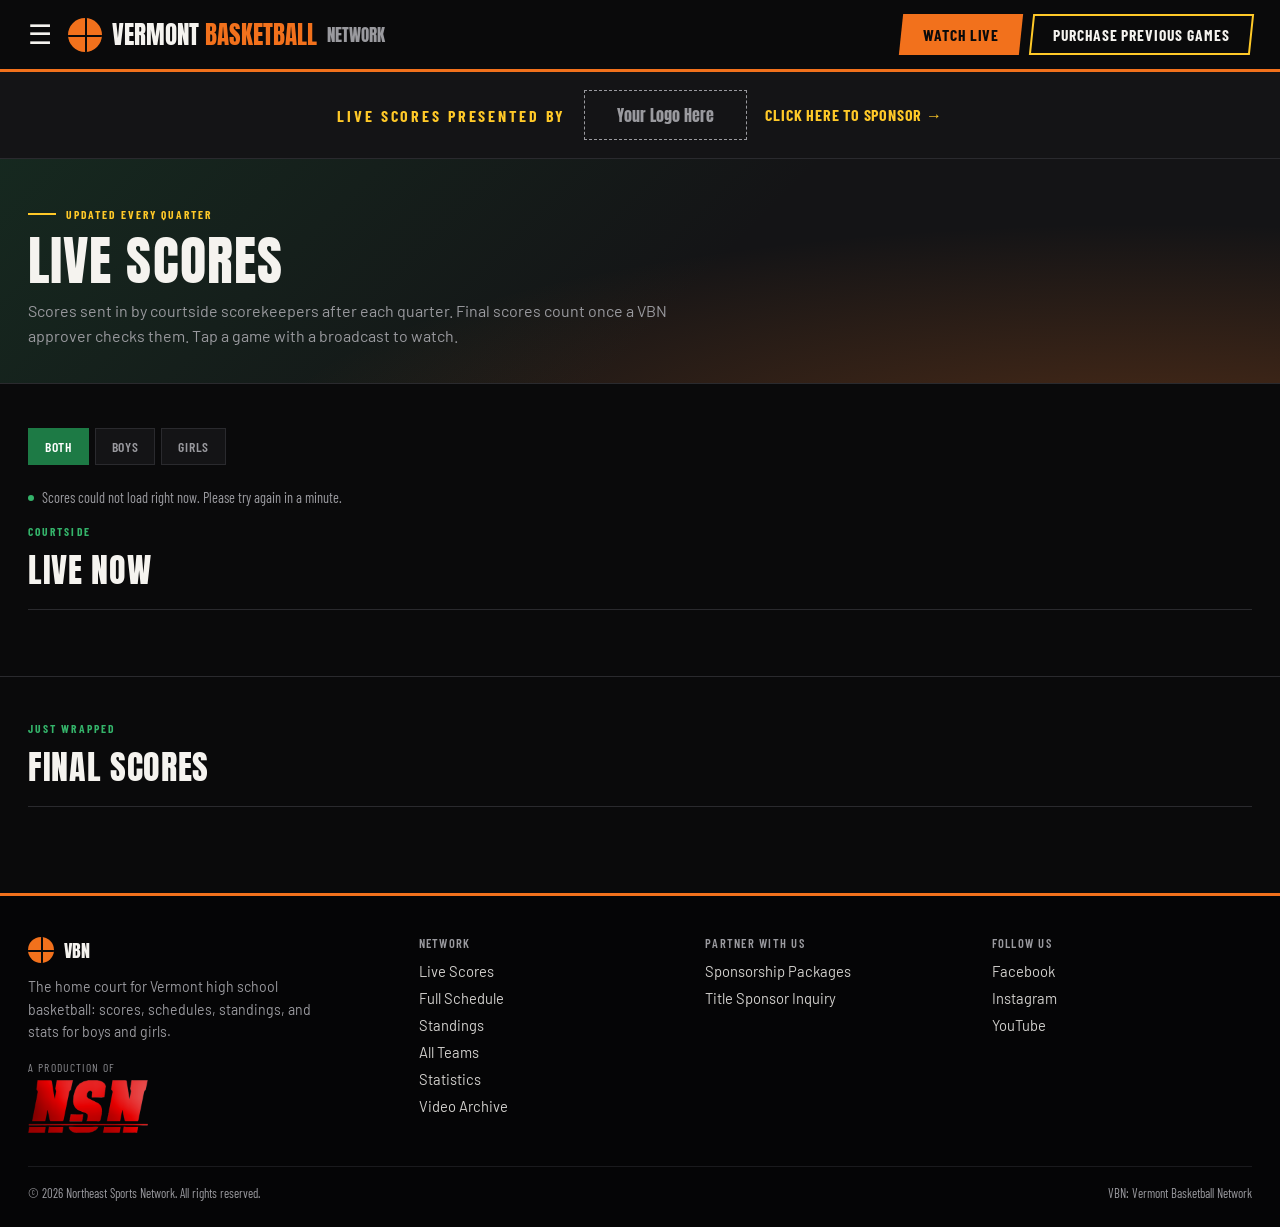
==== live-scores.html @ c43e8235 "Add files via upload" ====
<!DOCTYPE html>
<!-- VBN | Vermont Basketball Network | vbn.nsnsports.net | NOT a VFN file | file: live-scores.html -->
<html lang="en">
<head>
  <!-- Google tag (gtag.js): VBN property. Never use the VFN ID here. -->
  <script async src="https://www.googletagmanager.com/gtag/js?id=G-T9F0MPQ8Z0"></script>
  <script>
    window.dataLayer = window.dataLayer || [];
    function gtag(){dataLayer.push(arguments);}
    gtag('js', new Date());
    gtag('config', 'G-T9F0MPQ8Z0');
  </script>
<meta charset="UTF-8">
<meta name="viewport" content="width=device-width, initial-scale=1.0">
<title>Live Scores | Vermont Basketball Network</title>
<meta name="description" content="Live Vermont high school basketball scores for boys and girls, updated after every quarter.">
<link rel="preconnect" href="https://fonts.googleapis.com">
<link rel="preconnect" href="https://fonts.gstatic.com" crossorigin>
<link rel="stylesheet" href="https://fonts.googleapis.com/css2?family=Anton&family=Barlow+Condensed:wght@500;600;700&family=Barlow:wght@400;500;600&display=swap">
<link rel="stylesheet" href="assets/vbn.css">
<script src="assets/vbn.js"></script>
<style>
.refresh-note{font-family:'Barlow Condensed',sans-serif;font-size:.9rem;color:var(--steel);display:flex;align-items:center;gap:8px;margin-bottom:18px;}
.refresh-note .pulse-sm{width:6px;height:6px;border-radius:50%;background:var(--green-light);display:inline-block;animation:pulse 1.8s infinite;}
.final-grid .game-card{opacity:.9;}
</style>
</head>
<body>

<header id="site-header"></header>

<main>
<!-- PAGE SPONSOR: swap the dashed box for the sponsor's logo. -->
<div class="sponsor-band">
  <div class="wrap inner">
    <span class="eyebrow" style="color:var(--yellow);font-size:1rem;">Live Scores Presented By</span>
    <span class="sponsor-slot">Your Logo Here</span>
    <a class="sponsor-cta" href="mailto:csimpson@nsnsports.net?subject=VBN%20Live%20Scores%20Sponsorship">Click Here to Sponsor &rarr;</a>
  </div>
</div>

<section class="page-hero">
  <div class="wrap">
    <span class="eyebrow">Updated Every Quarter</span>
    <h1>Live Scores</h1>
    <p>Scores sent in by courtside scorekeepers after each quarter. Final scores count once a VBN approver checks them. Tap a game with a broadcast to watch.</p>
  </div>
</section>

<section class="section">
  <div class="wrap">
    <div class="filters">
      <div class="tab-row" id="genderTabs" role="group" aria-label="Boys or girls">
        <button class="tab active" data-g="">Both</button><button class="tab" data-g="B">Boys</button><button class="tab" data-g="G">Girls</button>
      </div>
    </div>
    <div class="refresh-note"><span class="pulse-sm"></span><span id="status">Loading live scores&hellip;</span></div>

    <div class="section-head"><div><span class="eyebrow" id="liveLabel">Courtside</span><h2>Live Now</h2></div></div>
    <div class="games-grid" id="liveGrid"></div>
    <p class="empty" id="liveEmpty" hidden></p>
  </div>
</section>

<section class="section" id="upNextSection" style="border-top:1px solid var(--line);" hidden>
  <div class="wrap">
    <div class="section-head"><div><span class="eyebrow">Still to Tip Off</span><h2>Later Today</h2></div><a href="schedule.html" class="link">Full Schedule &rarr;</a></div>
    <div class="games-grid" id="nextGrid"></div>
  </div>
</section>

<section class="section" style="border-top:1px solid var(--line);">
  <div class="wrap">
    <div class="section-head"><div><span class="eyebrow" id="finalLabel">Just Wrapped</span><h2>Final Scores</h2></div></div>
    <div class="games-grid final-grid" id="finalGrid"></div>
    <p class="empty" id="finalEmpty" hidden></p>
  </div>
</section>
</main>

<footer id="site-footer"></footer>

<script>
var ROWS = [], GENDER = '', LOADED = false;

function sameDay(g, key) { var d = VBN.parseDate(g.Date); return d && VBN.dayKey(d) === key; }

/* Splits the schedule into what this page shows. Pure, so it can be tested.
   live:   in progress or waiting for approval, from yesterday or today (a forgotten game
           from last week never sits in Live Now forever)
   later:  today's games that have not started
   finals: today's finals, or the most recent game day's finals when today has none */
function buildBoard(rows, today, gender) {
  var tKey = VBN.dayKey(today), yest = new Date(today); yest.setDate(yest.getDate() - 1);
  var yKey = VBN.dayKey(yest);
  var mine = rows.filter(function (g) { return !gender || String(g.Gender).toUpperCase() === gender; });
  function byTime(a, b) { return VBN.sortTime(a) - VBN.sortTime(b) || String(a.Team1).localeCompare(String(b.Team1)); }

  var live = mine.filter(function (g) { return (VBN.isLive(g) || VBN.isPending(g)) && (sameDay(g, tKey) || sameDay(g, yKey)); })
    .sort(function (a, b) { return (VBN.isPending(a) - VBN.isPending(b)) || byTime(a, b); });
  var later = mine.filter(function (g) { return sameDay(g, tKey) && !String(g.Quarter || '').trim(); }).sort(byTime);

  var finalDay = null;
  if (mine.some(function (g) { return VBN.isFinal(g) && sameDay(g, tKey); })) finalDay = today;
  else mine.forEach(function (g) {
    var d = VBN.parseDate(g.Date);
    if (VBN.isFinal(g) && d && d <= today && (!finalDay || d > finalDay)) finalDay = d;
  });
  var finals = finalDay ? mine.filter(function (g) { return VBN.isFinal(g) && sameDay(g, VBN.dayKey(finalDay)); })
    .sort(function (a, b) { return byTime(b, a); }) : [];
  return { live: live, later: later, finals: finals, finalDay: finalDay };
}

function render() {
  var today = VBN.startOfToday(), b = buildBoard(ROWS, today, GENDER);
  var records = VBN.computeRecords(ROWS);
  function cards(list) { return list.map(function (g) { return VBN.gameCardHTML(g, { scores: true, records: records }); }).join(''); }
  var who = GENDER === 'B' ? 'boys ' : GENDER === 'G' ? 'girls ' : '';

  document.getElementById('liveGrid').innerHTML = cards(b.live);
  var le = document.getElementById('liveEmpty');
  le.hidden = b.live.length > 0;
  le.textContent = b.later.length ? 'No ' + who + 'games are live yet. ' + b.later.length + ' still to tip off today.' : 'No ' + who + 'games are live right now.';
  document.getElementById('liveLabel').innerHTML = b.live.some(VBN.isLive) ? '<span class="live-dot"></span>Courtside' : 'Courtside';

  document.getElementById('upNextSection').hidden = !b.later.length;
  document.getElementById('nextGrid').innerHTML = cards(b.later);

  document.getElementById('finalGrid').innerHTML = cards(b.finals);
  var fe = document.getElementById('finalEmpty');
  fe.hidden = b.finals.length > 0;
  fe.textContent = 'No ' + who + 'final scores yet.';
  document.getElementById('finalLabel').textContent = !b.finalDay ? 'Just Wrapped'
    : b.finalDay.getTime() === today.getTime() ? 'Just Wrapped Tonight' : VBN.dayLabel(b.finalDay);
}

function load() {
  return Promise.allSettled([LOADED ? Promise.resolve() : VBN.loadTeams(), VBN.loadSource('schedule')]).then(function (res) {
    if (res[0].status === 'rejected') console.warn('Teams did not load:', res[0].reason);
    var time = new Date().toLocaleTimeString([], { hour: 'numeric', minute: '2-digit' });
    if (res[1].status === 'rejected') {
      console.error(res[1].reason);
      document.getElementById('status').textContent = LOADED
        ? 'Could not refresh at ' + time + '. Showing the last scores we had. Trying again shortly.'
        : 'Scores could not load right now. Please try again in a minute.';
      return;
    }
    LOADED = true;
    ROWS = res[1].value;
    render();
    document.getElementById('status').textContent = 'This page checks for new scores every 45 seconds. Last checked ' + time + '.';
  });
}

document.addEventListener('DOMContentLoaded', function () {
  VBN.renderChrome('live-scores.html');
  document.getElementById('genderTabs').addEventListener('click', function (e) {
    var b = e.target.closest('.tab'); if (!b) return;
    GENDER = b.dataset.g;
    document.querySelectorAll('#genderTabs .tab').forEach(function (x) { x.classList.toggle('active', x === b); });
    if (LOADED) render();
  });
  ['liveGrid', 'nextGrid', 'finalGrid'].forEach(function (id) { VBN.wireCards(document.getElementById(id)); });
  load();
  setInterval(load, 45000);   // matches the 45 second schedule cache in data-cache.php
});
</script>
</body>
</html>
---- assets/vbn.css ----
/* VBN | Vermont Basketball Network | vbn.nsnsports.net | NOT a VFN file | file: assets/vbn.css */
/* Vermont Basketball Network: shared styles for every page.
   Change a color here and it changes everywhere. */
:root{
  --ink:#0a0a0b;          /* page background */
  --court:#141416;        /* cards and bands */
  --raised:#1c1c1f;       /* hover rows */
  --line:#2a2a2e;         /* hairline borders */
  --snow:#f5f3ef;         /* main text */
  --steel:#9a9a9f;        /* secondary text */
  --hoop:#f2711c;         /* main orange: buttons, header line */
  --hoop-dark:#c95a10;
  --green:#1d7a45;        /* active tabs, wins */
  --green-light:#34b36a;  /* green labels on black */
  --yellow:#ffc928;       /* small call-outs and links only */
  --live:#e23b2e;         /* LIVE dot and losses only */
}
*{margin:0;padding:0;box-sizing:border-box;}
html{scroll-behavior:smooth;}
body{background:var(--ink);color:var(--snow);font-family:'Barlow',sans-serif;-webkit-font-smoothing:antialiased;min-height:100vh;display:flex;flex-direction:column;}
main{flex:1;}
h1,h2,h3{font-family:'Anton',sans-serif;font-weight:400;text-transform:uppercase;letter-spacing:.02em;}
a{color:inherit;text-decoration:none;}
img{max-width:100%;display:block;}
:focus-visible{outline:3px solid var(--yellow);outline-offset:2px;}
.wrap{max-width:1280px;margin:0 auto;padding:0 28px;}
.eyebrow{font-family:'Barlow Condensed',sans-serif;font-weight:700;text-transform:uppercase;letter-spacing:.18em;font-size:.72rem;}
.muted{color:var(--steel);}
@media (max-width:700px){.wrap{padding:0 16px;}}

/* header */
.site-header{background:var(--ink);border-bottom:3px solid var(--hoop);position:sticky;top:0;z-index:50;}
.nav{display:flex;align-items:center;justify-content:space-between;gap:14px;padding:14px 28px;}
.nav-left{display:flex;align-items:center;gap:16px;min-width:0;}
.menu-toggle{background:none;border:none;color:var(--snow);font-size:1.7rem;cursor:pointer;line-height:1;}
.logo{display:flex;align-items:center;gap:10px;font-family:'Anton',sans-serif;font-size:1.55rem;white-space:nowrap;}
.logo .b{color:var(--hoop);}
.logo .net{color:var(--steel);font-size:1.05rem;}
.logo .short{display:none;}
.ball{width:34px;height:34px;border-radius:50%;background:var(--hoop);position:relative;flex-shrink:0;overflow:hidden;}
.ball::before{content:"";position:absolute;top:0;bottom:0;left:50%;border-left:2px solid var(--ink);}
.ball::after{content:"";position:absolute;left:0;right:0;top:50%;border-top:2px solid var(--ink);}
.nav-actions{display:flex;gap:10px;flex-shrink:0;}
.mobile-menu{display:none;flex-direction:column;background:var(--court);border-top:1px solid var(--line);}
.mobile-menu.open{display:flex;}
.mobile-menu a{font-family:'Barlow Condensed',sans-serif;font-weight:600;letter-spacing:.05em;text-transform:uppercase;font-size:1.05rem;padding:15px 28px;border-bottom:1px solid var(--line);}
.mobile-menu a:hover,.mobile-menu a.active{color:var(--yellow);background:var(--raised);}

/* buttons and links */
.btn{display:inline-block;background:var(--hoop);color:var(--ink);font-family:'Barlow Condensed',sans-serif;font-weight:700;text-transform:uppercase;letter-spacing:.06em;font-size:.975rem;padding:11px 22px;transform:skew(-6deg);border:none;cursor:pointer;}
.btn span{display:block;transform:skew(6deg);}
.btn:hover{background:var(--hoop-dark);}
.btn-ghost{display:inline-block;border:2px solid var(--yellow);color:var(--snow);font-family:'Barlow Condensed',sans-serif;font-weight:700;text-transform:uppercase;letter-spacing:.06em;font-size:.975rem;padding:9px 20px;transform:skew(-6deg);white-space:nowrap;}
.btn-ghost span{display:block;transform:skew(6deg);}
.btn-ghost:hover{background:var(--yellow);color:var(--ink);}
@media (max-width:900px){.btn-ghost{display:none;}}
@media (max-width:700px){
  .nav{padding:12px 16px;gap:8px;}
  .logo{font-size:1.3rem;}
  .logo .full,.logo .net{display:none;}
  .logo .short{display:inline;}
  .nav-actions .btn{padding:9px 14px;font-size:.85rem;}
}
.link{font-family:'Barlow Condensed',sans-serif;font-weight:600;letter-spacing:.05em;text-transform:uppercase;font-size:.85rem;color:var(--yellow);border-bottom:1px solid var(--yellow);padding-bottom:3px;white-space:nowrap;}
.link:hover{color:var(--snow);border-color:var(--snow);}

/* sponsor slots */
.sponsor-band{background:var(--court);border-bottom:1px solid var(--line);padding:18px 0;}
.sponsor-band .inner{display:flex;align-items:center;justify-content:center;gap:18px;flex-wrap:wrap;}
.sponsor-slot{border:1px dashed var(--steel);padding:12px 32px;font-family:'Anton',sans-serif;color:var(--steel);}
.sponsor-cta{font-family:'Barlow Condensed',sans-serif;font-weight:700;color:var(--yellow);text-transform:uppercase;letter-spacing:.05em;}
.sponsor-cta:hover{color:var(--snow);}

/* page hero */
.page-hero{padding:48px 0 34px;border-bottom:1px solid var(--line);
  background:radial-gradient(ellipse at 90% 130%,rgba(242,113,28,.26),transparent 55%),linear-gradient(135deg,rgba(29,122,69,.2),transparent 55%),var(--court);}
.page-hero > .wrap{width:100%;}
.page-hero .eyebrow{color:var(--yellow);display:flex;align-items:center;gap:10px;margin-bottom:12px;}
.page-hero .eyebrow::before{content:"";width:28px;height:2px;background:var(--yellow);}
.page-hero h1{font-size:clamp(2rem,5vw,3.4rem);line-height:1;}
.page-hero h1 em{font-style:normal;color:var(--hoop);}
.page-hero p{color:var(--steel);max-width:640px;margin-top:12px;line-height:1.55;}

/* sections */
.section{padding:44px 0;}
.section-head{display:flex;align-items:baseline;justify-content:space-between;flex-wrap:wrap;gap:12px;margin-bottom:22px;border-bottom:1px solid var(--line);padding-bottom:14px;}
.section-head .eyebrow{color:var(--green-light);display:block;margin-bottom:6px;}
.section-head h2{font-size:clamp(1.5rem,3vw,2.1rem);}

/* filters */
.filters{display:flex;flex-wrap:wrap;gap:10px 16px;align-items:center;margin-bottom:24px;}
.tab-row{display:flex;gap:6px;flex-wrap:wrap;}
.tab{font-family:'Barlow Condensed',sans-serif;font-weight:600;letter-spacing:.05em;text-transform:uppercase;font-size:.85rem;color:var(--steel);background:var(--court);border:1px solid var(--line);padding:9px 16px;cursor:pointer;}
.tab:hover{color:var(--snow);}
.tab.active{background:var(--green);border-color:var(--green);color:#fff;}
.select{font-family:'Barlow Condensed',sans-serif;font-weight:600;font-size:.95rem;color:var(--snow);background:var(--court);border:1px solid var(--line);padding:8px 12px;max-width:100%;}

/* game cards */
.day-block{margin-bottom:34px;}
.day-head{font-family:'Barlow Condensed',sans-serif;font-weight:700;text-transform:uppercase;letter-spacing:.06em;font-size:1.05rem;color:var(--yellow);margin-bottom:12px;display:flex;align-items:baseline;gap:12px;}
.day-head .count{color:var(--steel);font-weight:600;font-size:.82rem;letter-spacing:.04em;}
.games-grid{display:grid;grid-template-columns:repeat(3,1fr);gap:16px;}
@media (max-width:980px){.games-grid{grid-template-columns:repeat(2,1fr);}}
@media (max-width:640px){.games-grid{grid-template-columns:1fr;}}
.game-card{background:var(--court);border:1px solid var(--line);padding:16px 18px;display:flex;flex-direction:column;gap:11px;transition:border-color .15s,transform .15s;}
.game-card:hover{border-color:var(--hoop);}
.game-card.clickable{cursor:pointer;}
.game-card.clickable:hover{transform:translateY(-2px);}
.game-card.live{border-color:var(--live);}
.game-card.off{opacity:.65;}
.game-status{font-family:'Barlow Condensed',sans-serif;font-weight:700;font-size:.74rem;letter-spacing:.1em;text-transform:uppercase;color:var(--yellow);display:flex;justify-content:space-between;align-items:center;gap:10px;}
.game-card.live .game-status{color:var(--live);}
.game-card.off .game-status{color:var(--steel);}
.gpill{font-size:.66rem;letter-spacing:.08em;color:var(--steel);border:1px solid var(--line);padding:1px 6px;flex-shrink:0;}
.live-dot{width:9px;height:9px;border-radius:50%;background:var(--live);display:inline-block;margin-right:7px;animation:pulse 1.4s infinite;}
@keyframes pulse{0%{box-shadow:0 0 0 0 rgba(226,59,46,.65);}70%{box-shadow:0 0 0 8px rgba(226,59,46,0);}100%{box-shadow:0 0 0 0 rgba(226,59,46,0);}}
.matchup{display:flex;flex-direction:column;gap:8px;}
.team-row{display:flex;align-items:center;justify-content:space-between;gap:10px;}
.team{display:flex;align-items:center;gap:10px;font-weight:600;font-size:.94rem;min-width:0;}
.team .name{overflow:hidden;text-overflow:ellipsis;}
.crest{width:22px;height:22px;border-radius:4px;flex-shrink:0;box-shadow:inset 0 0 0 1px rgba(255,255,255,.18);background:#3a3a3e;}
img.crest{object-fit:contain;background:#fff;padding:2px;}
.ha{color:var(--steel);font-size:.85em;font-weight:600;}
.rec{font-family:'Barlow Condensed',sans-serif;color:var(--steel);font-size:.8rem;font-weight:500;}
.score{font-family:'Anton',sans-serif;font-size:1.15rem;color:var(--steel);}
.score.lead{color:var(--snow);}
.game-meta{font-family:'Barlow Condensed',sans-serif;font-size:.8rem;color:var(--steel);border-top:1px solid var(--line);padding-top:10px;display:flex;justify-content:space-between;gap:10px;flex-wrap:wrap;}
.tag{font-family:'Barlow Condensed',sans-serif;font-weight:700;font-size:.66rem;letter-spacing:.08em;text-transform:uppercase;padding:1px 6px;border:1px solid var(--line);color:var(--steel);}
.tag.gow{border-color:var(--hoop);color:var(--hoop);}
.watch-hint{font-family:'Barlow Condensed',sans-serif;font-weight:600;font-size:.88rem;color:var(--hoop);border-top:1px solid var(--line);padding-top:10px;}
.empty{color:var(--steel);padding:24px 0;font-family:'Barlow Condensed',sans-serif;font-size:1rem;}
.more-row{text-align:center;margin-top:8px;}

/* footer */
.site-footer{background:#050506;border-top:3px solid var(--hoop);padding:40px 0 26px;margin-top:20px;}
.footer-grid{display:grid;grid-template-columns:1.4fr 1fr 1fr 1fr;gap:26px;}
@media (max-width:820px){.footer-grid{grid-template-columns:1fr 1fr;}}
.footer-col h4{font-family:'Barlow Condensed',sans-serif;font-size:.78rem;letter-spacing:.1em;text-transform:uppercase;color:var(--steel);margin-bottom:12px;font-weight:600;}
.footer-col a{display:block;font-size:.92rem;margin-bottom:9px;opacity:.85;}
.footer-col a:hover{opacity:1;color:var(--green-light);}
.footer-col p{color:var(--steel);font-size:.88rem;line-height:1.6;max-width:300px;margin-top:12px;}
.footer-col a.logo{display:flex;}
.footer-col a.nsn-credit{display:inline-flex;flex-direction:column;gap:6px;margin-top:16px;opacity:.9;}
.footer-col a.nsn-credit:hover{opacity:1;}
.nsn-credit span{font-family:'Barlow Condensed',sans-serif;font-size:.72rem;letter-spacing:.12em;text-transform:uppercase;color:var(--steel);}
.nsn-credit img{width:120px;height:auto;display:block;}
.footer-bottom{border-top:1px solid #1a1a1d;margin-top:24px;padding-top:18px;display:flex;justify-content:space-between;flex-wrap:wrap;gap:10px;font-family:'Barlow Condensed',sans-serif;font-size:.8rem;color:var(--steel);}

/* tables: standings and stats */
.table-wrap{overflow-x:auto;border:1px solid var(--line);background:var(--court);margin-bottom:28px;}
.data-table{width:100%;border-collapse:collapse;font-family:'Barlow Condensed',sans-serif;min-width:560px;}
.data-table th{text-align:left;font-size:.72rem;letter-spacing:.08em;text-transform:uppercase;color:var(--steel);padding:11px 12px;border-bottom:1px solid var(--line);white-space:nowrap;font-weight:600;}
.data-table th.num,.data-table td.num{text-align:right;}
.data-table th.sortable{cursor:pointer;user-select:none;}
.data-table th.sortable:hover{color:var(--snow);}
.data-table th.sorted{color:var(--yellow);}
.data-table td{padding:11px 12px;border-bottom:1px solid #1a1a1d;font-size:.95rem;font-weight:500;white-space:nowrap;}
.data-table tr:last-child td{border-bottom:none;}
.data-table tbody tr:hover td{background:var(--raised);}
.data-table td.rank{color:var(--steel);width:34px;}
.data-table td.hl{color:var(--yellow);font-weight:700;}
.data-table td.dim{color:var(--steel);}
.tcell{display:flex;align-items:center;gap:10px;font-weight:600;}
.table-title{font-family:'Barlow Condensed',sans-serif;font-weight:700;text-transform:uppercase;letter-spacing:.06em;font-size:1.05rem;color:var(--yellow);margin:6px 0 10px;display:flex;align-items:baseline;gap:12px;flex-wrap:wrap;}
.table-title .sub{color:var(--steel);font-size:.8rem;font-weight:600;letter-spacing:.04em;}
.streak-w{color:var(--green-light);} .streak-l{color:var(--live);}
.note{border-left:3px solid var(--hoop);background:var(--court);padding:12px 16px;color:var(--steel);font-size:.9rem;line-height:1.5;margin-bottom:24px;}
.note b{color:var(--snow);}
.pager{display:flex;align-items:center;justify-content:center;gap:14px;margin:-12px 0 28px;font-family:'Barlow Condensed',sans-serif;color:var(--steel);}
.pager button{font-family:'Barlow Condensed',sans-serif;font-weight:700;text-transform:uppercase;letter-spacing:.05em;background:var(--court);color:var(--snow);border:1px solid var(--line);padding:7px 14px;cursor:pointer;}
.pager button:disabled{opacity:.35;cursor:default;}

/* team links, directory, team page */
a.tlink:hover{color:var(--yellow);}
.teams-grid{display:grid;grid-template-columns:repeat(4,1fr);gap:14px;margin-bottom:30px;}
@media (max-width:980px){.teams-grid{grid-template-columns:repeat(3,1fr);}}
@media (max-width:720px){.teams-grid{grid-template-columns:repeat(2,1fr);}}
@media (max-width:440px){.teams-grid{grid-template-columns:1fr;}}
.team-card{background:var(--court);border:1px solid var(--line);padding:16px;display:flex;align-items:center;gap:14px;transition:border-color .15s,transform .15s;}
.team-card:hover{border-color:var(--hoop);transform:translateY(-2px);}
.team-card .logo-tile{width:54px;height:54px;flex-shrink:0;background:#fff;display:flex;align-items:center;justify-content:center;}
.team-card .logo-tile img{width:48px;height:48px;object-fit:contain;}
.team-card .swatch{width:54px;height:54px;flex-shrink:0;box-shadow:inset 0 0 0 1px rgba(255,255,255,.18);}
.team-card h3{font-size:1rem;letter-spacing:.01em;line-height:1.15;}
.team-card .meta{font-family:'Barlow Condensed',sans-serif;font-size:.82rem;color:var(--steel);margin-top:3px;}
.team-card .rec{font-family:'Barlow Condensed',sans-serif;font-weight:700;color:var(--snow);font-size:.9rem;margin-top:3px;}
.team-banner.painted{border-bottom:4px solid var(--team-edge,var(--team-main));
  background:linear-gradient(135deg,color-mix(in srgb,var(--team-main) var(--team-mix,42%),transparent),transparent 62%),
             radial-gradient(ellipse at 95% 120%,color-mix(in srgb,var(--team-second) 22%,transparent),transparent 50%),var(--court);}
.team-banner.painted .eyebrow::before{background:var(--team-line,var(--yellow));}
.team-banner.painted .big-logo{box-shadow:0 0 0 3px var(--team-edge,var(--team-main));}
.team-hero{display:flex;align-items:center;gap:26px;flex-wrap:wrap;}
.team-hero .big-logo{width:120px;height:120px;background:#fff;display:flex;align-items:center;justify-content:center;flex-shrink:0;}
.team-hero .big-logo img{width:108px;height:108px;object-fit:contain;}
.team-hero .big-swatch{width:120px;height:120px;flex-shrink:0;box-shadow:inset 0 0 0 1px rgba(255,255,255,.18);}
.team-hero .facts{font-family:'Barlow Condensed',sans-serif;color:var(--steel);font-size:1rem;margin-top:8px;display:flex;gap:18px;flex-wrap:wrap;}
.team-hero .facts b{color:var(--snow);font-weight:700;}
.rank-grid{display:grid;grid-template-columns:repeat(4,1fr);gap:1px;background:var(--line);border:1px solid var(--line);margin-bottom:34px;}
@media (max-width:820px){.rank-grid{grid-template-columns:repeat(2,1fr);}}
.rank-box{background:var(--court);padding:16px 18px;}
.rank-box .label{font-family:'Barlow Condensed',sans-serif;font-weight:700;text-transform:uppercase;letter-spacing:.1em;font-size:.72rem;color:var(--green-light);}
.rank-box .big{font-family:'Anton',sans-serif;font-size:2rem;margin-top:6px;line-height:1;}
.rank-box .big small{font-family:'Barlow Condensed',sans-serif;font-size:.85rem;color:var(--steel);margin-left:6px;letter-spacing:.02em;}
.rank-box .lines{font-family:'Barlow Condensed',sans-serif;font-size:.9rem;color:var(--steel);margin-top:8px;line-height:1.5;}
.rank-box .lines b{color:var(--yellow);font-weight:700;}
.res-w{color:var(--green-light);font-weight:700;} .res-l{color:var(--live);font-weight:700;}
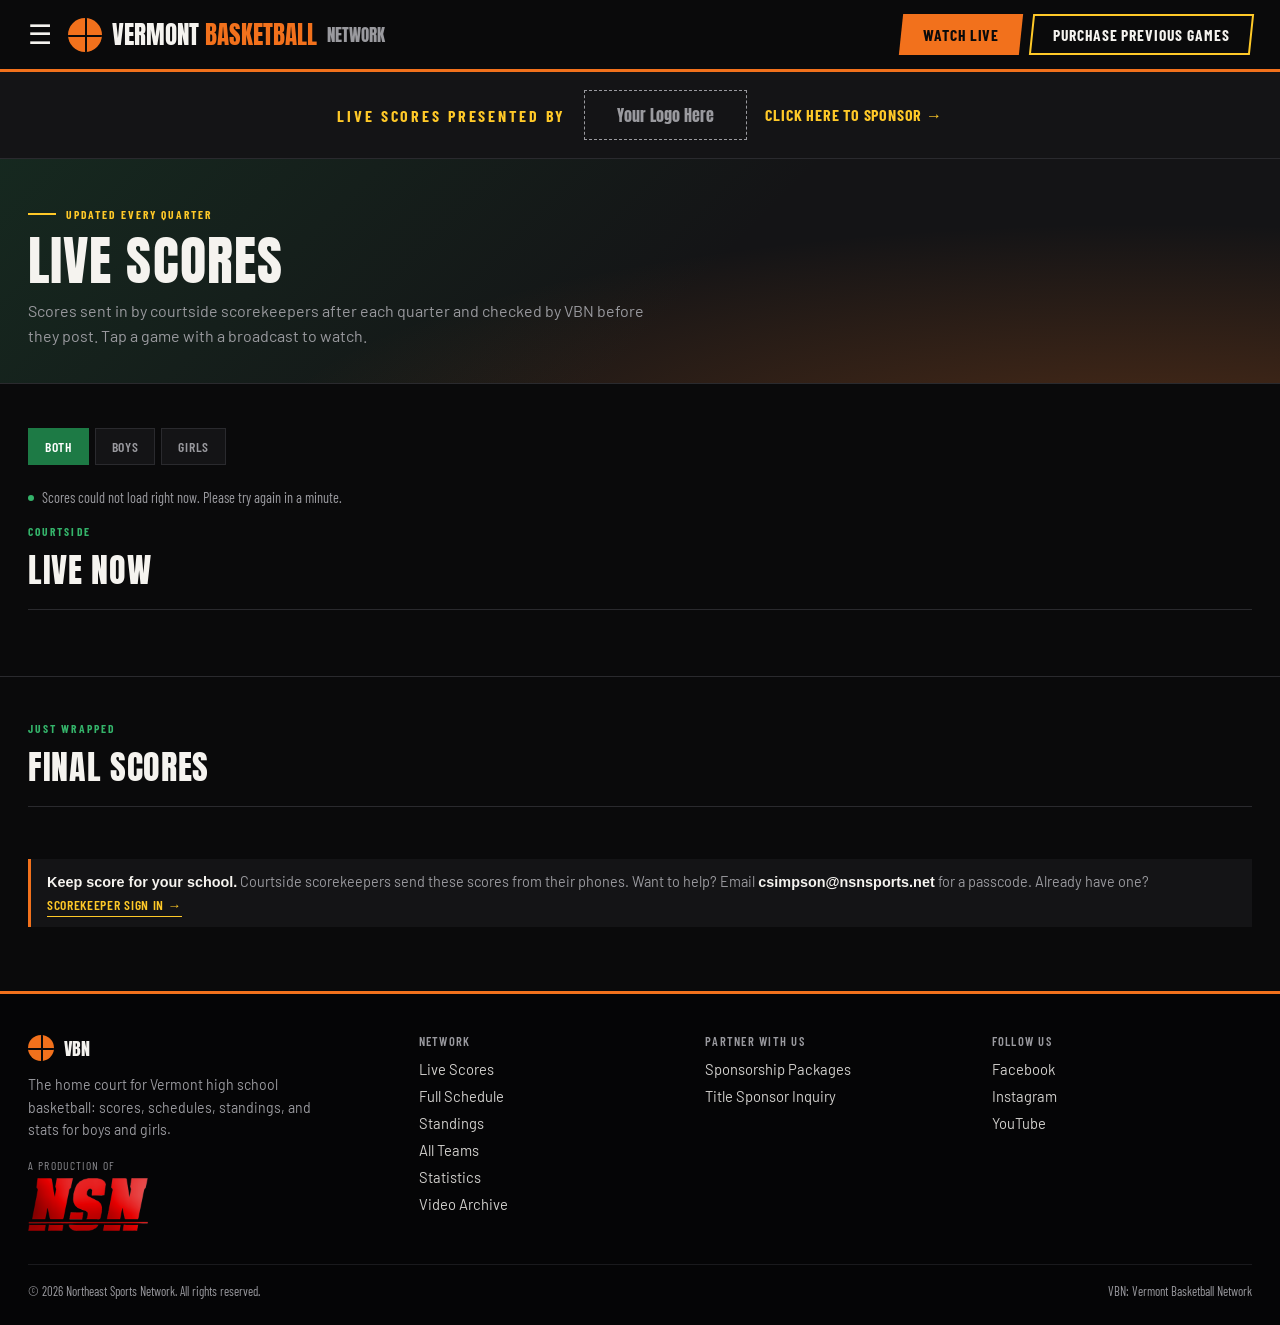
==== commit e4ee1c88: "Add files via upload" ====
--- a/live-scores.html
+++ b/live-scores.html
@@ -43,7 +43,7 @@
   <div class="wrap">
     <span class="eyebrow">Updated Every Quarter</span>
     <h1>Live Scores</h1>
-    <p>Scores sent in by courtside scorekeepers after each quarter. Final scores count once a VBN approver checks them. Tap a game with a broadcast to watch.</p>
+    <p>Scores sent in by courtside scorekeepers after each quarter and checked by VBN before they post. Tap a game with a broadcast to watch.</p>
   </div>
 </section>
 
@@ -74,6 +74,7 @@
     <div class="section-head"><div><span class="eyebrow" id="finalLabel">Just Wrapped</span><h2>Final Scores</h2></div></div>
     <div class="games-grid final-grid" id="finalGrid"></div>
     <p class="empty" id="finalEmpty" hidden></p>
+    <div class="note" style="margin:30px 0 0;"><b>Keep score for your school.</b> Courtside scorekeepers send these scores from their phones. Want to help? Email <b>csimpson@nsnsports.net</b> for a passcode. Already have one? <a class="link" href="scorekeeper.html">Scorekeeper Sign In &rarr;</a></div>
   </div>
 </section>
 </main>
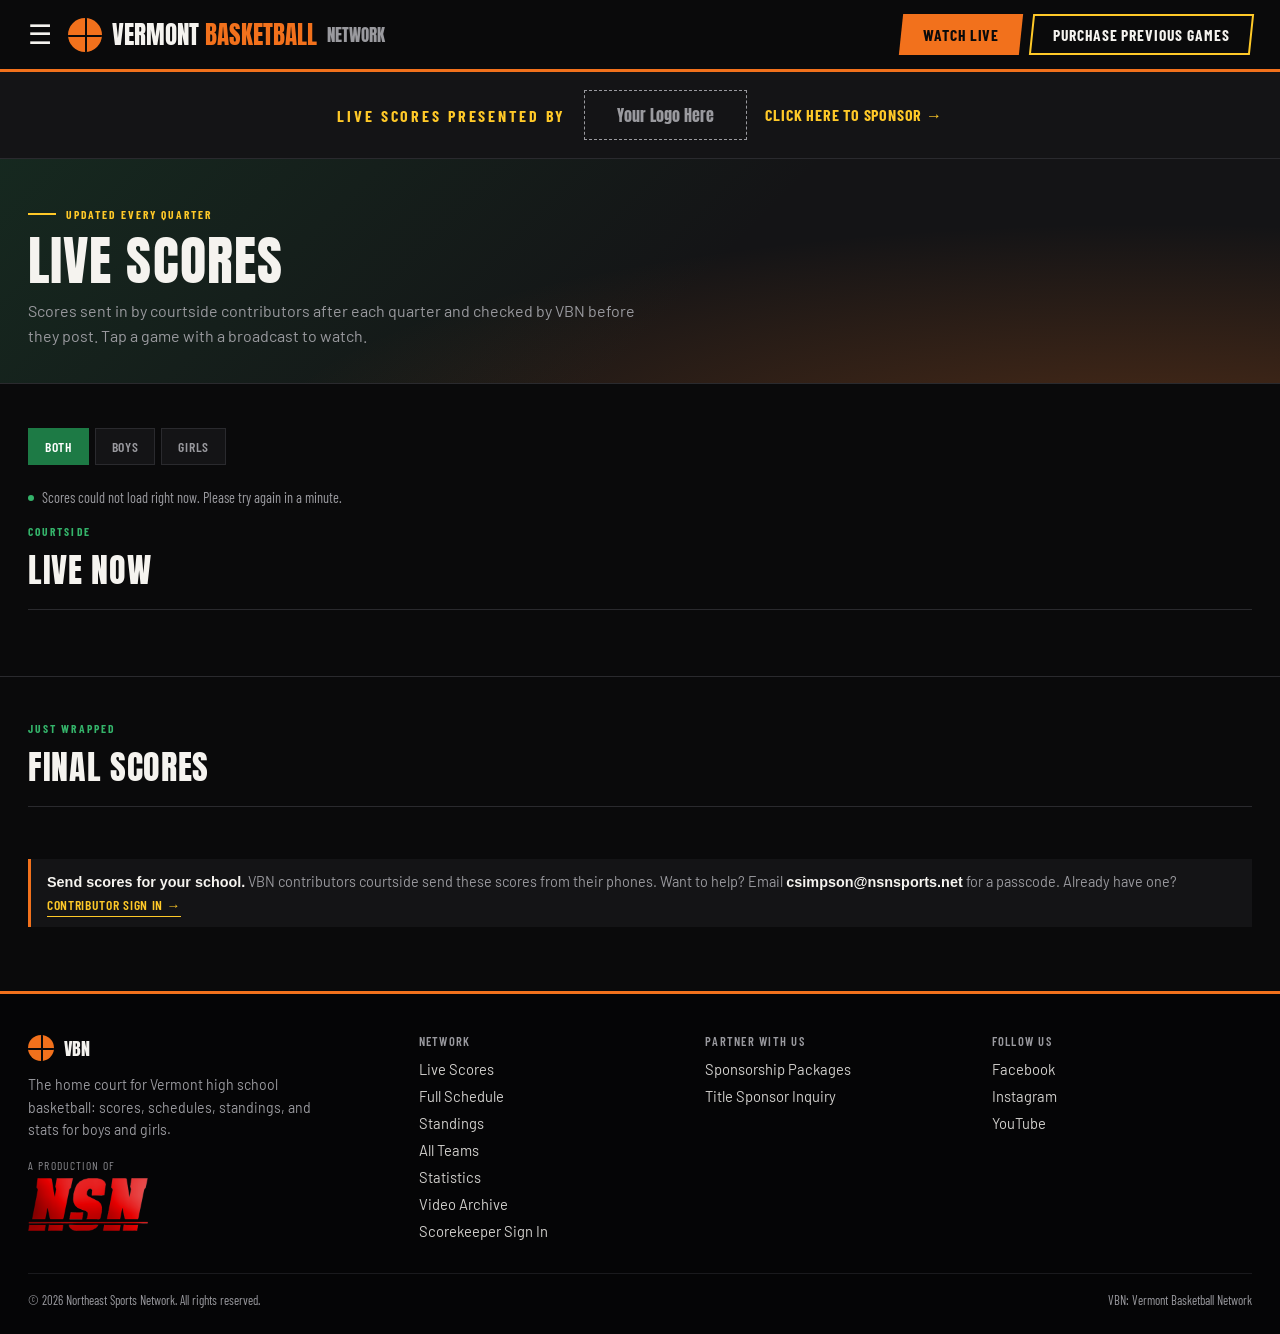
==== commit d701a5ae: "Add files via upload" ====
--- a/live-scores.html
+++ b/live-scores.html
@@ -43,7 +43,7 @@
   <div class="wrap">
     <span class="eyebrow">Updated Every Quarter</span>
     <h1>Live Scores</h1>
-    <p>Scores sent in by courtside scorekeepers after each quarter and checked by VBN before they post. Tap a game with a broadcast to watch.</p>
+    <p>Scores sent in by courtside contributors after each quarter and checked by VBN before they post. Tap a game with a broadcast to watch.</p>
   </div>
 </section>
 
@@ -74,7 +74,7 @@
     <div class="section-head"><div><span class="eyebrow" id="finalLabel">Just Wrapped</span><h2>Final Scores</h2></div></div>
     <div class="games-grid final-grid" id="finalGrid"></div>
     <p class="empty" id="finalEmpty" hidden></p>
-    <div class="note" style="margin:30px 0 0;"><b>Keep score for your school.</b> Courtside scorekeepers send these scores from their phones. Want to help? Email <b>csimpson@nsnsports.net</b> for a passcode. Already have one? <a class="link" href="scorekeeper.html">Scorekeeper Sign In &rarr;</a></div>
+    <div class="note" style="margin:30px 0 0;"><b>Send scores for your school.</b> VBN contributors courtside send these scores from their phones. Want to help? Email <b>csimpson@nsnsports.net</b> for a passcode. Already have one? <a class="link" href="scorekeeper.html">Contributor Sign In &rarr;</a></div>
   </div>
 </section>
 </main>
--- a/assets/vbn.css
+++ b/assets/vbn.css
@@ -70,6 +70,40 @@
 .sponsor-slot{border:1px dashed var(--steel);padding:12px 32px;font-family:'Anton',sans-serif;color:var(--steel);}
 .sponsor-cta{font-family:'Barlow Condensed',sans-serif;font-weight:700;color:var(--yellow);text-transform:uppercase;letter-spacing:.05em;}
 .sponsor-cta:hover{color:var(--snow);}
+
+/* team page sponsors: a strip under the team banner, or a rail down the right side on wide screens.
+   Logos sit on white tiles so any logo reads on the dark page. */
+.team-sponsors{background:var(--court);border-bottom:1px solid var(--line);padding:24px 0;}
+.team-sponsors[hidden]{display:none;}
+.team-sponsors-head{display:flex;align-items:baseline;justify-content:space-between;flex-wrap:wrap;gap:10px;margin-bottom:14px;}
+.team-sponsors-head .eyebrow,.sponsor-rail .eyebrow{color:var(--yellow);}
+.sponsor-row{display:grid;grid-template-columns:repeat(auto-fill,minmax(180px,1fr));gap:14px;}
+.sponsor-tile{background:#fff;border-radius:6px;height:104px;display:flex;align-items:center;justify-content:center;padding:12px 16px;border:2px solid transparent;transition:transform .15s,border-color .15s;}
+.sponsor-tile img{max-width:100%;max-height:100%;object-fit:contain;}
+.sponsor-tile .sponsor-name{font-family:'Barlow Condensed',sans-serif;font-weight:700;font-size:1.15rem;color:var(--ink);text-align:center;}
+a.sponsor-tile:hover{transform:translateY(-2px);border-color:var(--yellow);}
+.sponsor-tile.open-spot{background:transparent;border:2px dashed var(--line);color:var(--steel);font-family:'Barlow Condensed',sans-serif;font-weight:600;text-transform:uppercase;letter-spacing:.05em;font-size:.925rem;text-align:center;line-height:1.3;}
+a.sponsor-tile.open-spot:hover{color:var(--yellow);border-color:var(--yellow);}
+.sponsor-rail,.sponsor-rail[hidden]{display:none;}
+@media (min-width:1100px){
+  .team-layout{display:grid;grid-template-columns:minmax(0,1fr) 220px;gap:8px;max-width:1536px;margin:0 auto;padding-right:28px;}
+  .team-layout > .section{min-width:0;}
+  .sponsor-rail:not([hidden]){display:block;}
+  .sponsor-rail-inner{position:sticky;top:96px;padding-top:40px;}
+  .sponsor-rail .eyebrow{display:block;margin-bottom:14px;line-height:1.5;}
+  .sponsor-rail-tiles{display:flex;flex-direction:column;gap:12px;}
+  .sponsor-rail .link{display:inline-block;margin-top:14px;white-space:normal;}
+  .team-sponsors.rail-active{display:none;}
+}
+@media (max-width:640px){
+  .sponsor-row{grid-template-columns:1fr 1fr;gap:10px;}
+  .sponsor-tile{height:88px;padding:10px;}
+}
+.print-row{display:flex;flex-wrap:wrap;align-items:center;gap:12px 20px;margin:-6px 0 28px;}
+.print-row[hidden]{display:none;}
+.print-note{font-family:'Barlow Condensed',sans-serif;font-size:.975rem;color:var(--steel);}
+.print-note a{color:var(--yellow);border-bottom:1px solid var(--yellow);}
+.print-note a:hover{color:var(--snow);border-color:var(--snow);}
 
 /* page hero */
 .page-hero{padding:48px 0 34px;border-bottom:1px solid var(--line);
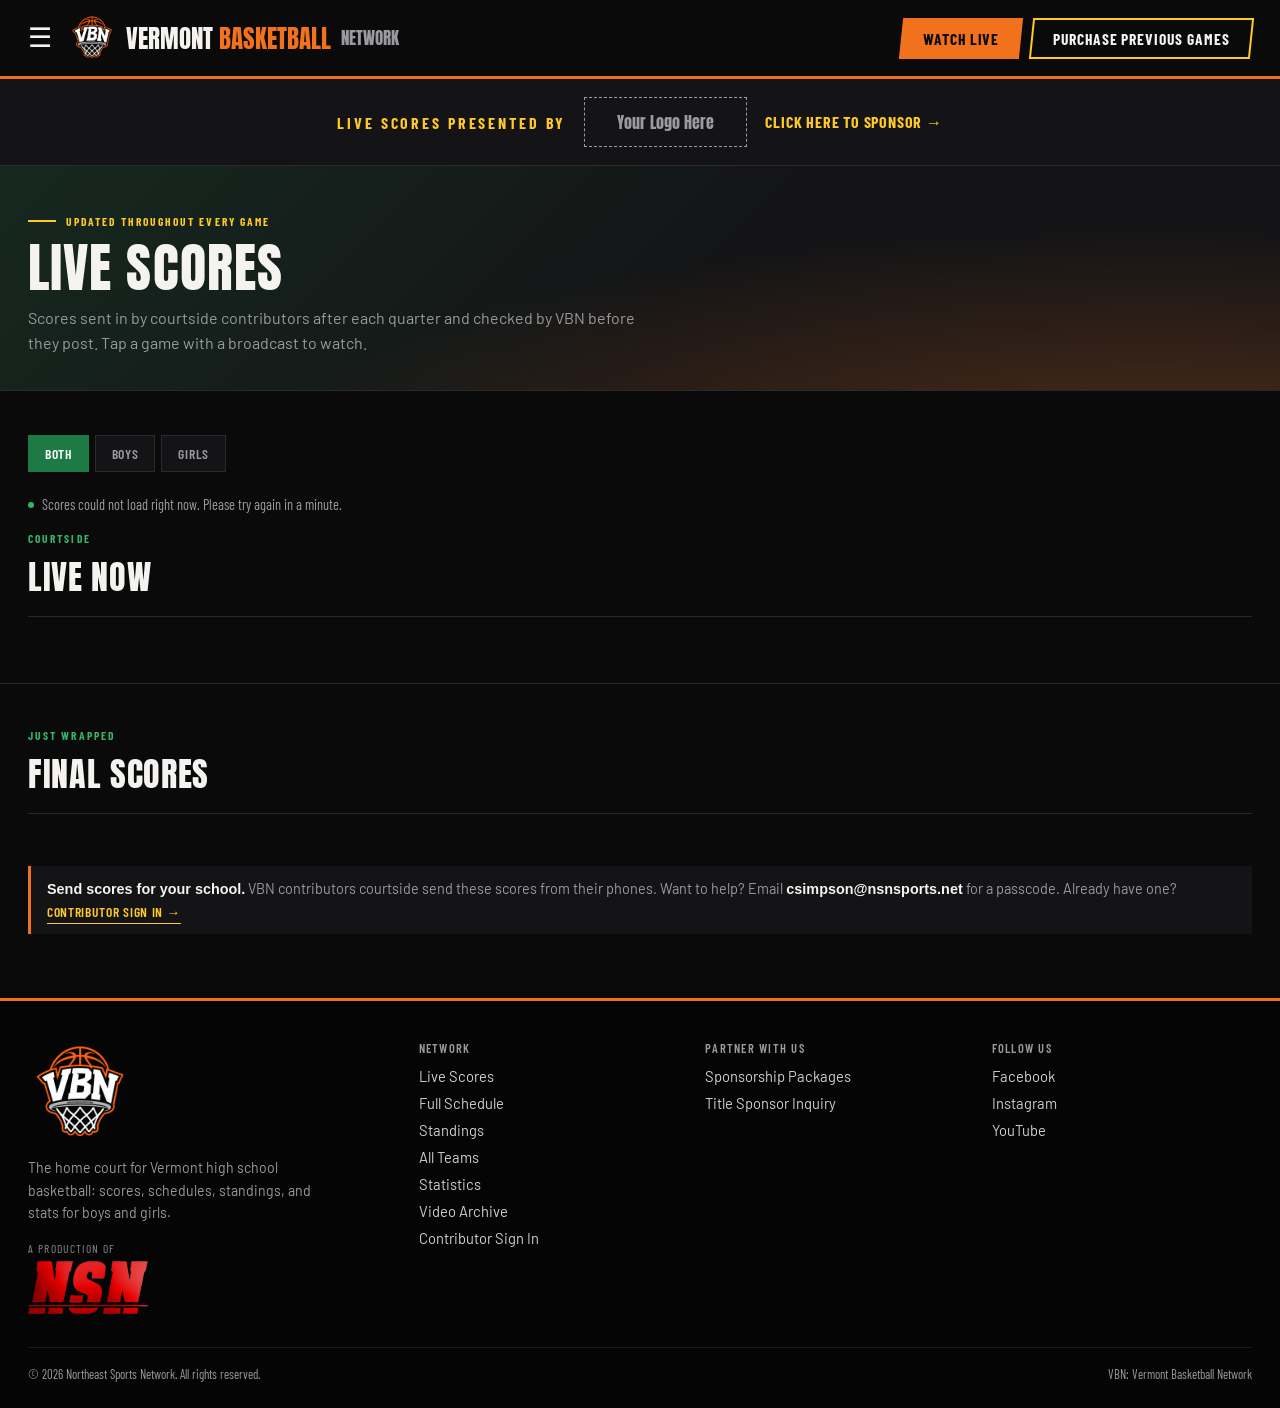
==== commit 2e61eb53: "Add files via upload" ====
--- a/live-scores.html
+++ b/live-scores.html
@@ -12,6 +12,8 @@
   </script>
 <meta charset="UTF-8">
 <meta name="viewport" content="width=device-width, initial-scale=1.0">
+<link rel="icon" type="image/png" href="assets/favicon.png">
+<link rel="apple-touch-icon" href="assets/apple-touch-icon.png">
 <title>Live Scores | Vermont Basketball Network</title>
 <meta name="description" content="Live Vermont high school basketball scores for boys and girls, updated after every quarter.">
 <link rel="preconnect" href="https://fonts.googleapis.com">
@@ -41,7 +43,7 @@
 
 <section class="page-hero">
   <div class="wrap">
-    <span class="eyebrow">Updated Every Quarter</span>
+    <span class="eyebrow">Updated Throughout Every Game</span>
     <h1>Live Scores</h1>
     <p>Scores sent in by courtside contributors after each quarter and checked by VBN before they post. Tap a game with a broadcast to watch.</p>
   </div>
--- a/assets/vbn.css
+++ b/assets/vbn.css
@@ -37,6 +37,11 @@
 .logo .b{color:var(--hoop);}
 .logo .net{color:var(--steel);font-size:1.05rem;}
 .logo .short{display:none;}
+.brand-mark{width:48px;height:48px;flex-shrink:0;display:block;}   /* the VBN logo, assets/vbn-logo.png */
+.footer-mark{width:104px;height:104px;display:block;}
+/* The logo file has a solid black square behind it. "lighten" lets the header and footer color show through
+   that black, so no box edge shows against the near-black backgrounds. */
+.brand-mark,.footer-mark{mix-blend-mode:lighten;}
 .ball{width:34px;height:34px;border-radius:50%;background:var(--hoop);position:relative;flex-shrink:0;overflow:hidden;}
 .ball::before{content:"";position:absolute;top:0;bottom:0;left:50%;border-left:2px solid var(--ink);}
 .ball::after{content:"";position:absolute;left:0;right:0;top:50%;border-top:2px solid var(--ink);}
@@ -57,6 +62,7 @@
 @media (max-width:700px){
   .nav{padding:12px 16px;gap:8px;}
   .logo{font-size:1.3rem;}
+  .brand-mark{width:42px;height:42px;}
   .logo .full,.logo .net{display:none;}
   .logo .short{display:inline;}
   .nav-actions .btn{padding:9px 14px;font-size:.85rem;}
